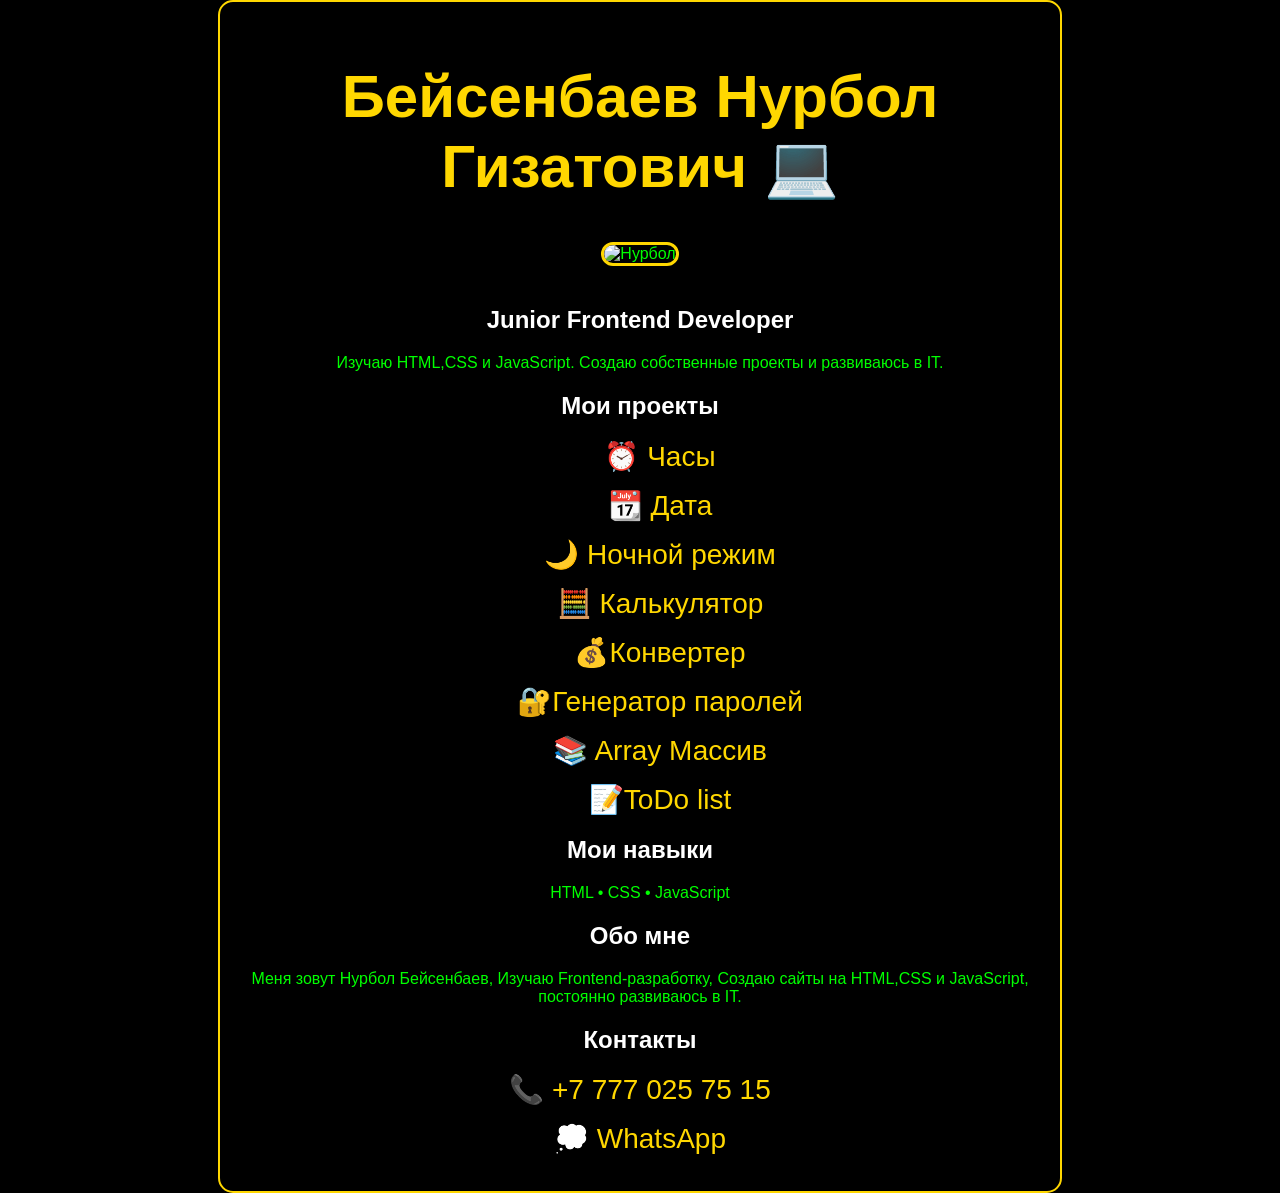
==== resume.html @ 3551ee7f "Add files via upload" ====
<!DOCTYPE html>
<html>
    <head>
    
        <title>Нурбол - Junior Frontend Developer</title>
        <meta charset="UTF-8">
    </head>

    <style>
        body{
            background-color: black;
            color: lime;
            text-align: center;
            font-family: Arial;
            max-width: 800px;
            margin: auto;
            border: 2px solid gold;
            border-radius: 15px;
            padding: 20px;
        }

        h1{
            color: gold;
            font-size: 60px;
        }

        h2{
            color: white;
        }

        button{
            background-color: gold;
            color: black;
            padding: 10px 20px;
            border: none;
            border-radius: 10px;
            font-size: 18px;
        }

        a{
            color: gold;
            text-decoration: none;
            font-size: 28px;
        }

        a:hover{
            color: white;
        }

        img {
            width: 250px;
            height: 250px;
            border-radius: 50px;
            border: 3px solid gold;
            object-fit: cover;
        }

        img{
            margin-bottom: 20px;
        }

        img:hover{
            transform: scale(1.05);
        }

        img{
            transition: 0.3s;
        }
    </style>

    <body>

        <h1>Бейсенбаев Нурбол Гизатович 💻</h1>

        <img src="myphoto.png" alt="Нурбол" width="200">

        <h2>Junior Frontend Developer</h2>

        <p>
            Изучаю HTML,CSS и JavaScript.
            Создаю собственные проекты и развиваюсь в IT.
        </p>

        <h2>Мои проекты</h2>

        <ul>
        <p><a href="clock.html">⏰  Часы</a></p>
        <p><a href="Date.html">📆 Дата</a></p>
        <p><a href="night.html">🌙 Ночной режим</a></p>
        <p><a href="calculator.html">🧮  Калькулятор</a></p>
        <p><a href="Конвертер.html">💰Конвертер</a></p>
        <p><a href="Генератор паролей.html">🔐Генератор паролей</a></p>
        <p><a href="array массив.html">📚 Array Массив</a></p>
        <p><a href="ToDo List.html">📝ToDo list</a></p>
        </ul>

        <h2>Мои навыки</h2>
        <p>HTML • CSS • JavaScript</p>

        <h2>Обо мне</h2>
        <p>
            Меня зовут Нурбол Бейсенбаев,
            Изучаю Frontend-разработку,
            Создаю сайты на HTML,CSS и JavaScript,
            постоянно развиваюсь в IT. 
        </p>

        <h2>Контакты</h2>

        <p>
            <a href="tel:+77770257515">📞 +7 777 025 75 15</a>
        </p>

        <p>
            <a href="https://wa.me/77770257515" target="_blank">
              💭 WhatsApp
            </a>
        </p>

    </body>
</html>
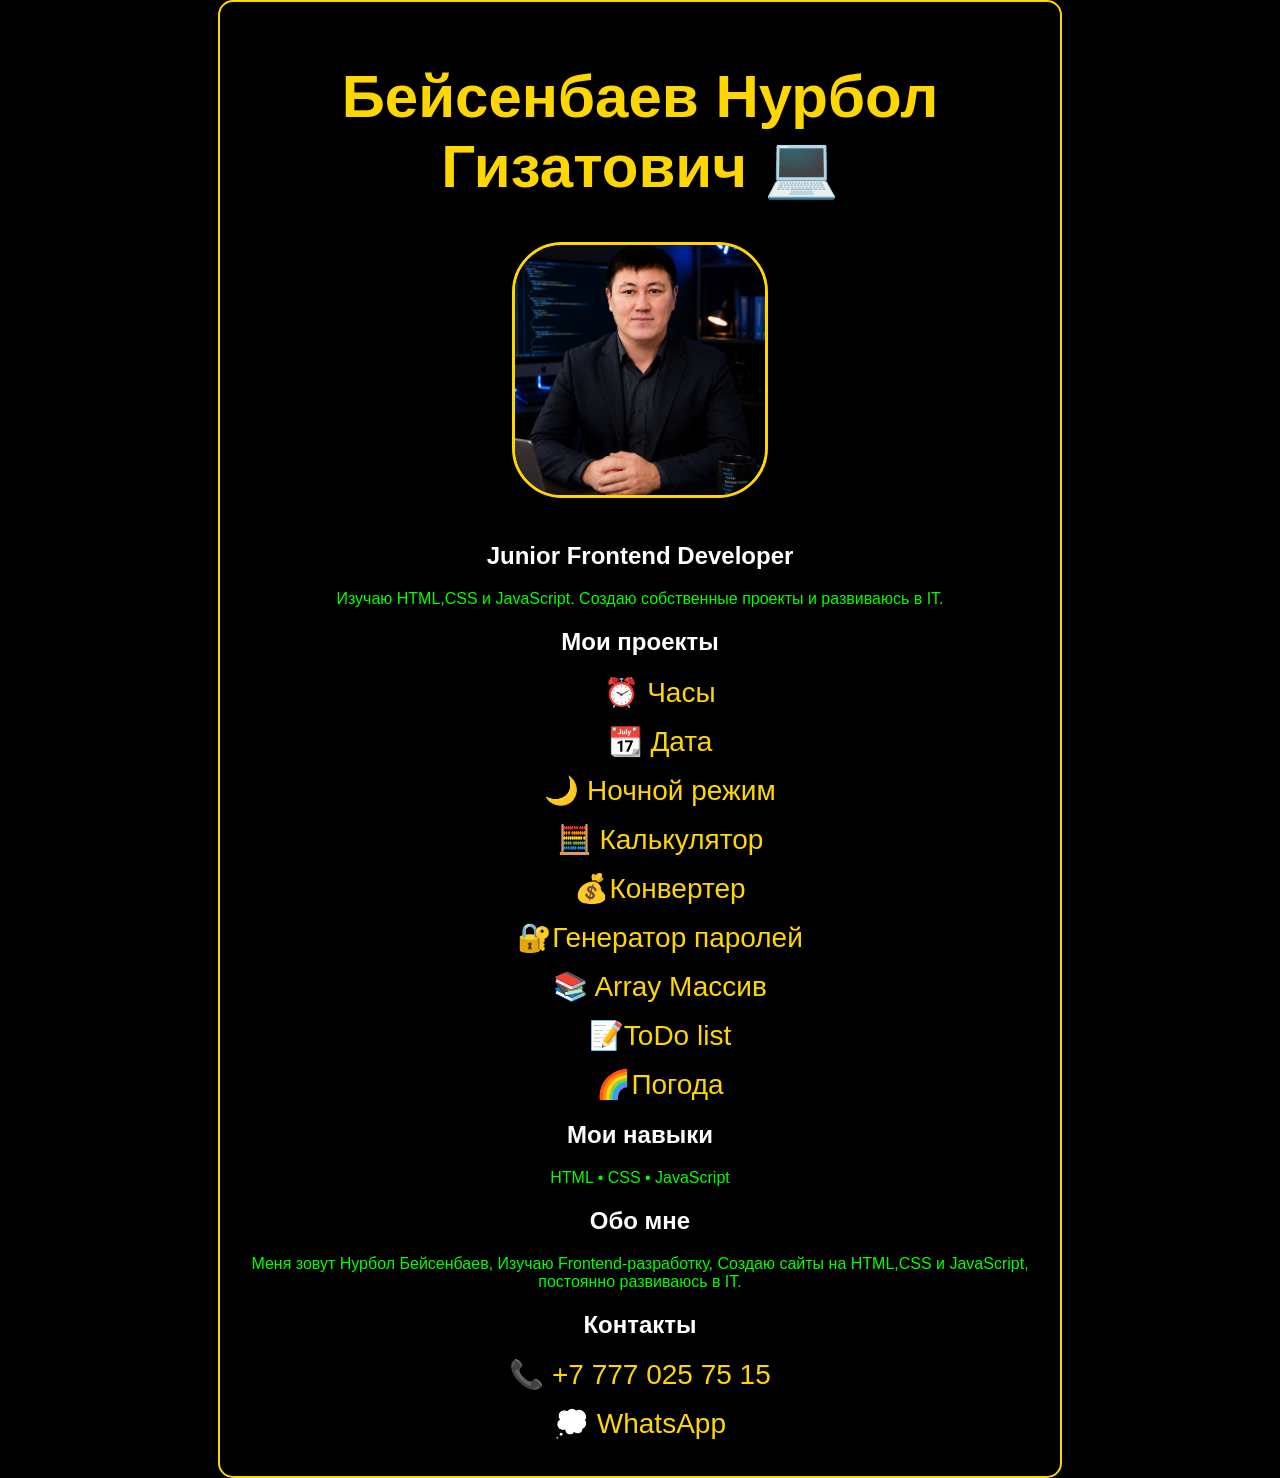
==== commit 7ce6817f: "Add files via upload" ====
--- a/resume.html
+++ b/resume.html
@@ -92,6 +92,7 @@
         <p><a href="Генератор паролей.html">🔐Генератор паролей</a></p>
         <p><a href="array массив.html">📚 Array Массив</a></p>
         <p><a href="ToDo List.html">📝ToDo list</a></p>
+        <p><a href="пагода,wether.html">🌈Погода</a></p>
         </ul>
 
         <h2>Мои навыки</h2>
